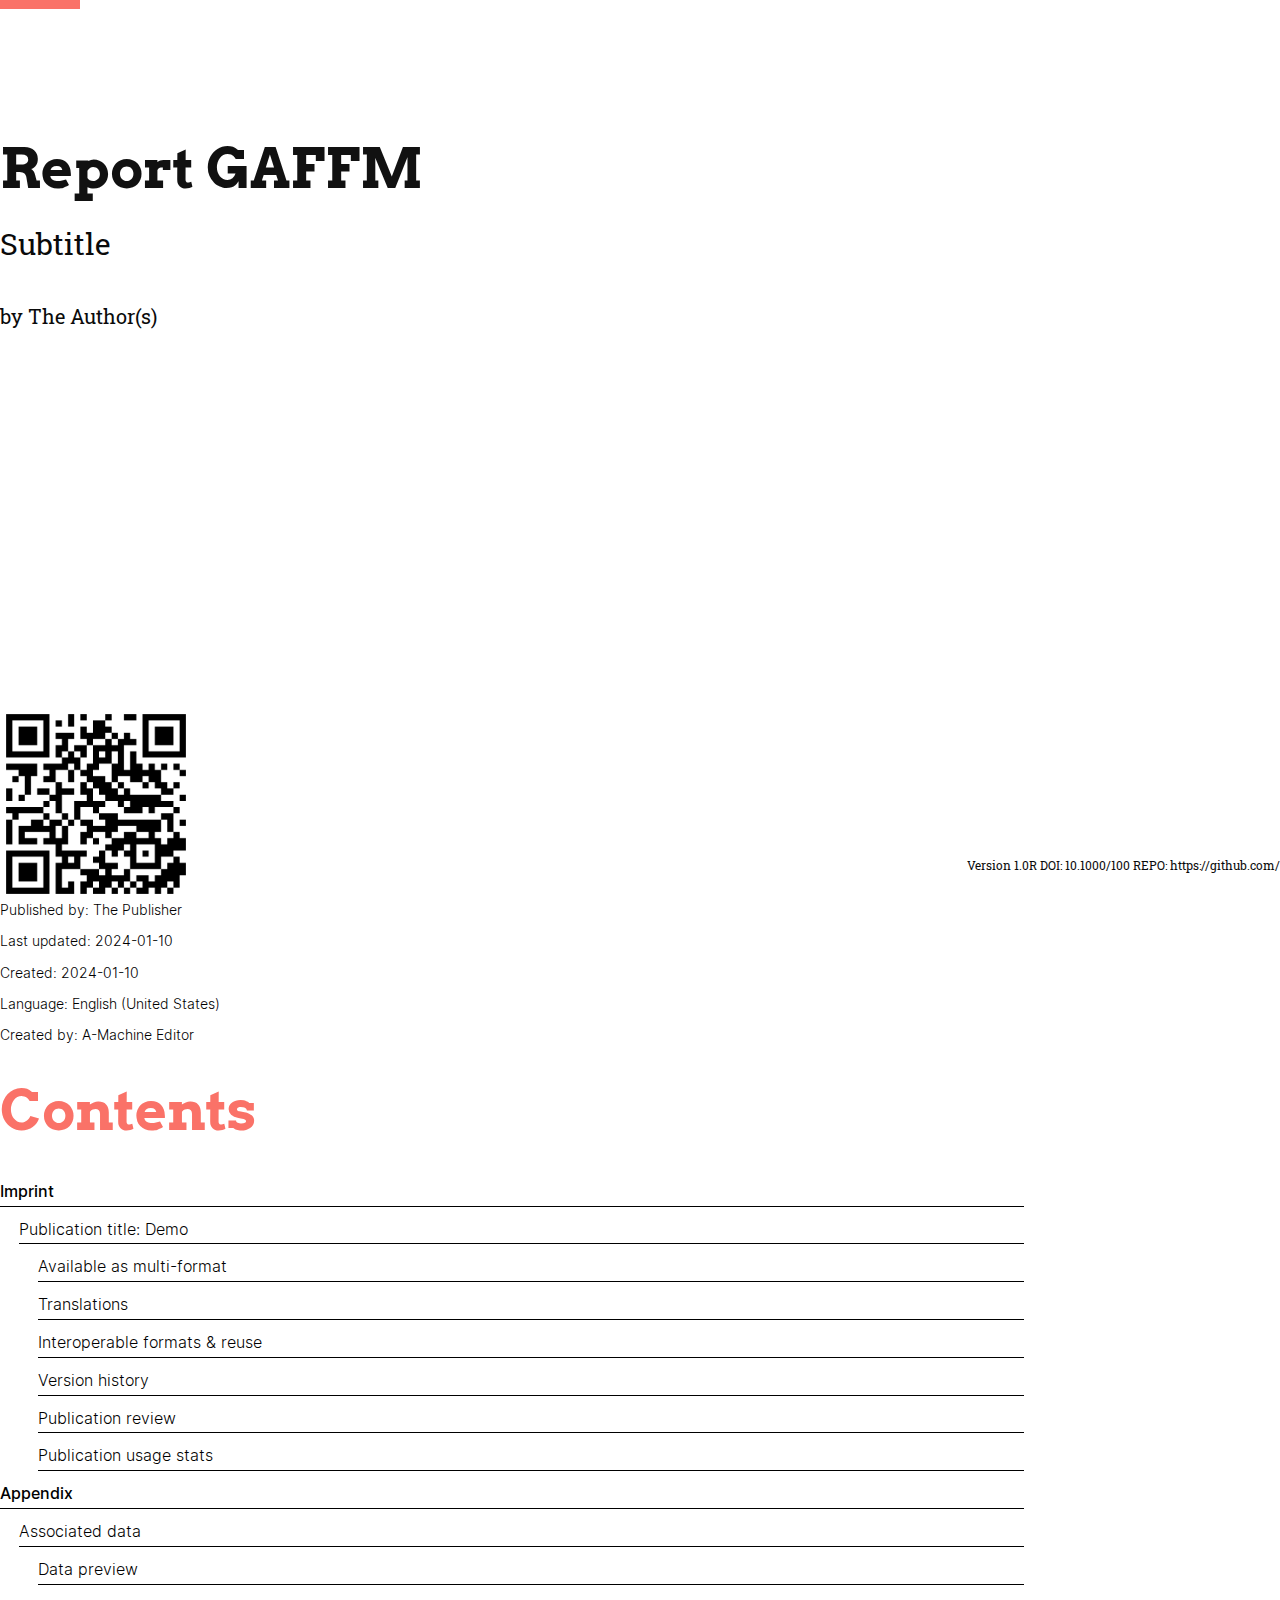
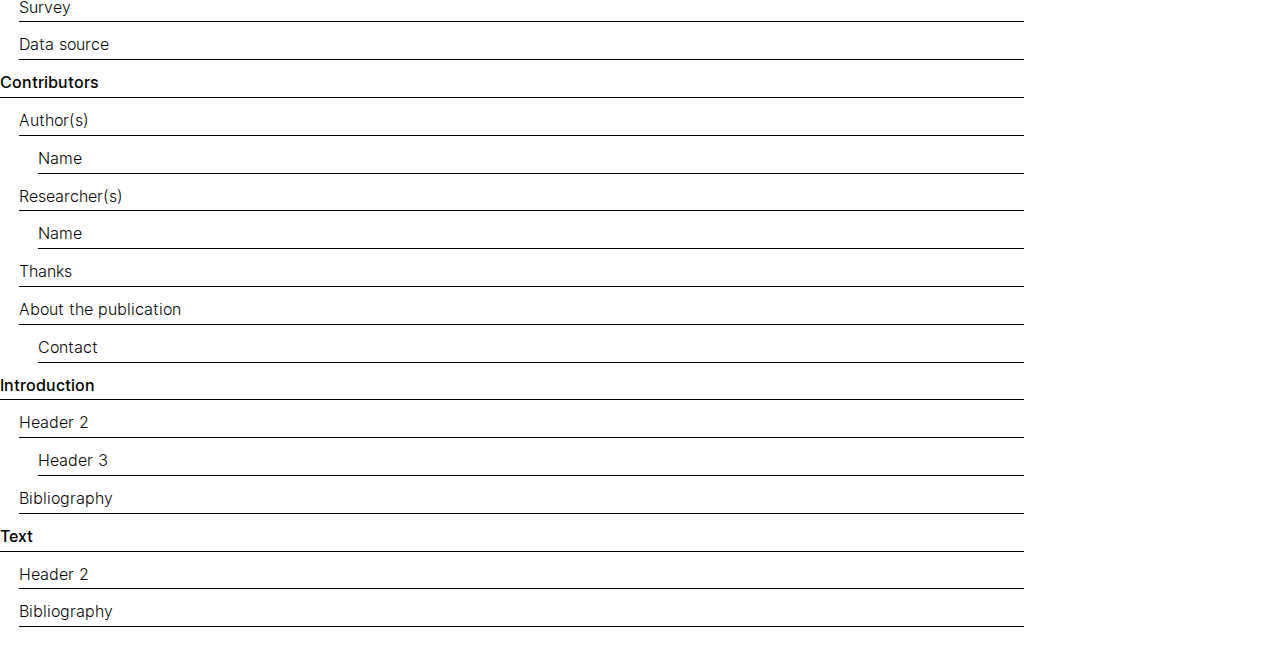
==== html/index.html @ e5fbdf52 "all formats" ====
<!DOCTYPE html>
<html lang="en">
  <head>
    <meta charset="utf-8">
    </meta>
    <title>Report GAFFM</title>
    <link type="text/css" rel="stylesheet" href="css/book.css" />
    <link type="text/css" rel="stylesheet" href="css/appaloosa.css" />
  </head>
  <body class="book-index">
    <div class="titlepage frontmatter">
      <h1 class="booktitle">Report GAFFM</h1>
      <h2 class="booksubtitle">Subtitle</h2>
      <h3 class="bookauthor">by The Author(s)</h3>
      <h4 class="bookversion">Version 1.0R DOI: 10.1000/100 REPO: https://github.com/</h4>
    </div>
    <div class="copyrightpage frontmatter">
      <p>Published by: The Publisher</p>
      <p>Last updated: 2024-01-10</p>
      <p>Created: 2024-01-10</p>
      <p>Language: English (United States)</p>
      <p>Created by: A-Machine Editor</p>
    </div>
    <div class="tocpage frontmatter">
      <nav role="doc-toc">
        <ol>
          <li>
            <a href="document-1.html#_1_0">
              Imprint
            </a>
            <ol>
              <li>
                <a href="document-1.html#H6864698">
                  Publication title: Demo
                </a>
                <ol>
                  <li>
                    <a href="document-1.html#H8085668">
                      Available as multi-format
                    </a>
                  </li>
                  <li>
                    <a href="document-1.html#H5866075">
                      Translations
                    </a>
                  </li>
                  <li>
                    <a href="document-1.html#H4022411">
                      Interoperable formats &amp; reuse
                    </a>
                  </li>
                  <li>
                    <a href="document-1.html#H288689">
                      Version history
                    </a>
                  </li>
                  <li>
                    <a href="document-1.html#H3767141">
                      Publication review
                    </a>
                  </li>
                  <li>
                    <a href="document-1.html#H3133638">
                      Publication usage stats
                    </a>
                  </li>
                </ol>
              </li>
            </ol>
          </li>
          <li>
            <a href="document-2.html#_2_0">
              Appendix
            </a>
            <ol>
              <li>
                <a href="document-2.html#H2118760">
                  Associated data
                </a>
                <ol>
                  <li>
                    <a href="document-2.html#H298432">
                      Data preview
                    </a>
                  </li>
                </ol>
              </li>
              <li>
                <a href="document-2.html#H3599814">
                  Survey
                </a>
              </li>
              <li>
                <a href="document-2.html#H1181349">
                  Data source
                </a>
              </li>
            </ol>
          </li>
          <li>
            <a href="document-3.html#_3_0">
              Contributors
            </a>
            <ol>
              <li>
                <a href="document-3.html#H8801368">
                  Author(s)
                </a>
                <ol>
                  <li>
                    <a href="document-3.html#H7011072">
                      Name
                    </a>
                  </li>
                </ol>
              </li>
              <li>
                <a href="document-3.html#H319339">
                  Researcher(s)
                </a>
                <ol>
                  <li>
                    <a href="document-3.html#H9896496">
                      Name
                    </a>
                  </li>
                </ol>
              </li>
              <li>
                <a href="document-3.html#H1663104">
                  Thanks
                </a>
              </li>
              <li>
                <a href="document-3.html#H6025747">
                  About the publication
                </a>
                <ol>
                  <li>
                    <a href="document-3.html#H5417875">
                      Contact
                    </a>
                    <ol>
                      <li>
                        <a href="document-3.html#H4140235">
                          Organisation name
                        </a>
                        <ol>
                          <li>
                            <a href="document-3.html#H5096991">
                              Find the publication online
                            </a>
                          </li>
                        </ol>
                      </li>
                    </ol>
                  </li>
                </ol>
              </li>
            </ol>
          </li>
          <li>
            <a href="document-4.html#_4_0">
              Introduction
            </a>
            <ol>
              <li>
                <a href="document-4.html#H152469">
                  Header 2
                </a>
                <ol>
                  <li>
                    <a href="document-4.html#H940055">
                      Header 3
                    </a>
                    <ol>
                      <li>
                        <a href="document-4.html#H1559559">
                          Header 4
                        </a>
                        <ol>
                          <li>
                            <a href="document-4.html#H7046962">
                              Header 5
                            </a>
                            <ol>
                              <li>
                                <a href="document-4.html#H2507771">
                                  Header 6
                                </a>
                              </li>
                            </ol>
                          </li>
                        </ol>
                      </li>
                    </ol>
                  </li>
                </ol>
              </li>
              <li>
                <a href="document-4.html#_4_1">
                  Bibliography
                </a>
              </li>
            </ol>
          </li>
          <li>
            <a href="document-5.html#_5_0">
              Text
            </a>
            <ol>
              <li>
                <a href="document-5.html#H3719843">
                  Header 2
                </a>
              </li>
              <li>
                <a href="document-5.html#_5_1">
                  Bibliography
                </a>
              </li>
            </ol>
          </li>
        </ol>
      </nav>
    </div>
  </body>
</html>
---- html/css/book.css ----
/* Footnote and figure/table labeling */

span.label-counter::after,
a.reference-counter::after {
    content: ' ' attr(data-book-counter); /* or data-chapter-counter */
}

.footnote-counter::before {
    content: attr(data-book-counter); /* or data-chapter-counter */
}

section[role='doc-footnote'] .footnote-counter::after {
    content: '. ';
}

/* CSL */

.csl-bib-body {
    padding-top: .5em;
    padding-bottom: .5em;
}

.csl-left-margin {
    padding-right: 1ch;
    clear: left;
    float: left;
    white-space: pre;
}

.csl-entry i {
    font-style: italic;
}

.csl-entry b {
    font-weight: bold;
}

.csl-entry sup {
    vertical-align: super;
    font-size: smaller;
}

.csl-entry sub {
    vertical-align: sub;
    font-size: smaller;
}

.csl-indent {
    padding-left: .5in;
}

.csl-entry {
    clear: left;
}

.csl-right-inline {
    padding-left: 20px;
}

span.anchor {
    text-decoration: underline;
    color: var(--cs-4-text);
}

figure figcaption {
    margin-top: 10px;
    font-size: .9em;
}

figure img {
    max-width: 100%;
}

figure {
    width: calc(80% - 12px);
    border: 1px solid black;
    padding: 5px;
    text-align: center;
    break-inside: avoid;
    cursor: pointer;
    margin: 10%;
    clear: none;
}

.aligned-right {
    float: right;
}

.aligned-left {
    float: left;
}

.aligned-center {
    float: none;
    display: block;
    margin-left: auto;
    margin-right: auto;
    align-content: center;
}

.image-width-100 {
    width: 80%;
    box-sizing: border-box;
}

.image-width-75 {
    width: 55%;
    box-sizing: border-box;
}

.image-width-50 {
    width: 40%;
    margin-left: 5%;
    margin-right: 5%;
    box-sizing: border-box;
}

.image-width-25 {
    width: 21%;
    margin-left: 2%;
    margin-right: 2%;
    box-sizing: border-box;
}


figure[data-category='table'] figcaption span.text::before,
figure[data-category='photo'] figcaption span.text::before,
figure[data-category='figure'] figcaption span.text::before,
table[data-category='table'] caption span.text::before {
    content: ': ';
}

table {
    clear: both;
}

.table-25 {
    width: 25%;
}

.table-50 {
    width: 50%;
}

.table-75 {
    width: 75%;
}

.table-100 {
    width: 100%;
}

.table-center {
    margin-left: auto !important;
    margin-right: auto !important;
    clear: both;
}

.table-left {
    float: left;
}

.table-right {
    float: right;
}

.user-contents a {
    text-decoration: underline;
}

.article table[data-layout='fixed'] {
    table-layout: fixed !important;
}

.article table[data-layout='auto'] {
    table-layout: auto !important;
}

.article-title {
    font-size: 48px;
}

.article .table-of-contents h1,
.article .table-of-contents h2,
.article .table-of-contents h3,
.article .table-of-contents h4,
.article .table-of-contents h5,
.article .table-of-contents h6 {
    font-size: 1em;
    font-weight: normal;
    margin-bottom: unset;
}

.article .table-of-contents h2 {
    padding-left: 1em;
}

.article .table-of-contents h3 {
    padding-left: 2em;
}

.article .table-of-contents h4 {
    padding-left: 3em;
}

.article .table-of-contents h5 {
    padding-left: 4em;
}

.article .table-of-contents h6 {
    padding-left: 5em;
}

.article .table-of-contents h1.toc {
    font-style: italic;
}

.underline {
    text-decoration: underline;
}
---- html/css/appaloosa.css ----
/*Appaloosa (Report) - publication style: Version: 6d7fb76 15 April 2023 14:44:44 Repo link: https://github.com/a-machine/appoloosa-report-style/blob/main/vivlio/style/css/appaloosa.css*/

/*body*/

@font-face {
  font-family: "Inter";
  font-weight: 400;
  font-style: normal;
  src: local('Inter Regular'), local('Inter-Regular'), url(media/Inter-Regular.ttf) format('truetype');
  }
  
  @font-face {
      font-family: "Inter";
      font-weight: 400;
      font-style: italic;
      src: local('Inter Italic'), local('Inter-Italic'), url(media/Inter-Italic.ttf) format('truetype');
  }
  
  @font-face {
      font-family: "Inter";
      font-weight: bold;
      font-style: normal;
      src: local('Inter Bold'), local('Inter-Bold'), url(media/Inter-Bold.ttf) format('truetype');
  }
  
  @font-face {
      font-family: "Inter";
      font-weight: bold;
      font-style: italic;
      src: local('Inter Bold Italic'), local('Inter-BoldItalic'), url(media/Inter-BoldItalic.ttf) format('truetype');
  }
  
  @font-face {
      font-family: "Inter";
      font-weight: 500;
      font-style: normal;
      src: local('Inter Medium'), local('Inter-Medium'), url(media/Inter-Medium.ttf) format('truetype');
  }
  
  @font-face {
      font-family: "Inter";
      font-weight: 500;
      font-style: italic;
      src: local('Inter Medium Italic'), local('Inter-MediumItalic'), url(media/Inter-MediumItalic.ttf) format('truetype');
  }
  
  @font-face {
      font-family: "Inter";
      font-weight: 600;
      font-style: normal;
      src: local('Inter SemiBold'), local('Inter-SemiBold'), url(media/Inter-SemiBold.ttf) format('truetype');
  }
  
  @font-face {
      font-family: "Inter";
      font-weight: 600;
      font-style: italic;
      src: local('Inter SemiBold Italic'), local('Inter-SemiBoldItalic'), url(media/Inter-SemiBoldItalic.ttf) format('truetype');
  }
  
  @font-face {
      font-family: "Inter";
      font-weight: 300;
      font-style: normal;
      src: local('Inter Light'), local('Inter-Light'), url(media/Inter-Light.ttf) format('truetype');
  }
  
  @font-face {
      font-family: "Inter";
      font-weight: 300;
      font-style: italic;
      src: local('Inter Light Italic'), local('Inter-LightItalic'), url(media/Inter-LightItalic.ttf) format('truetype');
  }
  
  @font-face {
      font-family: "Inter";
      font-weight: 200;
      font-style: normal;
      src: local('Inter ExtraLight'), local('Inter-ExtraLight'), url(media/Inter-ExtraLight.ttf) format('truetype');
  }
  
  @font-face {
      font-family: "Inter";
      font-weight: 200;
      font-style: italic;
      src: local('Inter ExtraLight Italic'), local('Inter-ExtraLightItalic'), url(media/Inter-ExtraLightItalic.ttf) format('truetype');
  }

    /*Headers ALT #1*/
  
    @font-face {
      font-family: "Arvo";
      font-weight: bold;
      font-style: normal;
      src: local('Arvo Bold'), local('Arvo-Bold'), url(media/Arvo-Bold.ttf) format('truetype');
      }
    
      @font-face {
        font-family: "Arvo";
        font-weight: 600;
        font-style: normal;
        src: local('Arvo Bold'), local('Arvo-Bold'), url(media/Arvo-Bold.ttf) format('truetype');
    }
    
    @font-face {
        font-family: "Arvo";
        font-weight: 500;
        font-style: normal;
        src: local('Arvo Bold'), local('Arvo-Bold'), url(media/Arvo-Bold.ttf) format('truetype');
    }
    
    @font-face {
        font-family: "Arvo";
        font-weight: 400;
        font-style: normal;
        src: local('Arvo Regular'), local('Arvo-Regular'), url(media/Arvo-Regular.ttf) format('truetype');
    }
  
  /*Secondary headers*/
  
  @font-face {
      font-family: "Roboto Slab";
      font-weight: 600;
      font-style: normal;
      src: local('Roboto Slab SemiBold'), local('RobotoSlab-SemiBold'), url(media/RobotoSlab-SemiBold.ttf) format('truetype');
  }
  
  @font-face {
      font-family: "Roboto Slab";
      font-weight: 500;
      font-style: normal;
      src: local('Roboto Slab Medium'), local('RobotoSlab-Medium'), url(media/RobotoSlab-Medium.ttf) format('truetype');
  }
  
  @font-face {
      font-family: "Roboto Slab";
      font-weight: 400;
      font-style: normal;
      src: local('Roboto Slab Regular'), local('RobotoSlab-Regular'), url(media/RobotoSlab-Regular.ttf) format('truetype');
  }
  
  @font-face {
      font-family: "Roboto Slab";
      font-weight: 300;
      font-style: normal;
      src: local('Roboto Slab Light'), local('RobotoSlab-Light'), url(media/RobotoSlab-Light.ttf) format('truetype');
  }
  
  @font-face {
      font-family: "Roboto Slab";
      font-weight: 200;
      font-style: normal;
      src: local('Roboto Slab ExtraLight'), local('RobotoSlab-ExtraLight'), url(media/RobotoSlab-ExtraLight.ttf) format('truetype');
  }
  
  *{
    font-family: "Inter", sans-serif;
  }

/*Page size*/

@page {
    size: 210mm 297mm;
    margin-top: 20mm;
    margin-bottom: 30mm;
  }

 /*Cover*/ 
  
  @page: first {
    size: 210mm 297mm;
    background-image: linear-gradient(#F5F4EF,#F5F4EF 73%,#56ACF6, #9dcef8 27%);
    background-size: 210mm 297mm;
    display: flex;
    margin-top: 30mm;
    color: #FA7268;
    page-break-after: always;
    @bottom-left { content: normal; }
    @bottom-center { content: normal; }
    @bottom-right { content: normal; }
    @top-left { content: normal; }
    @top-right { content: normal;}
    @top-center { content: normal;}
  }

/*Verso - left page*/ 

@page: left {
    margin-left: 15mm;
    margin-right: 20mm;
    @top-left {
      content: " ";
    }
    @top-center {
      content: " ";
    }
    @bottom-left {
      content: counter(page) " "" | "" "  env(doc-title);
      font-family: "Inter", sans-serif;
      font-weight: 400;
      font-size: 12px;
      line-height: 1.4;
      color: #000000;
      letter-spacing: 0.1pt;
      /*word-spacing: 1px;*/
      background-image: linear-gradient(45deg, #FA7268,#FA7268);
      background-repeat: no-repeat;
      background-size: 80px 9px;
      background-position: 0 55%;
      padding-top: 20px;
      vertical-align: top;
      width: 75%;
      }
      @bottom-center {
          content: " ";
          width: 10%;
        }
        @bottom-right { width: 15%; }
    }

    /*Recto - right page*/
  
@page: right {
    margin-left: 20mm;
    margin-right: 15mm;
    @top-right {
       content: "";
    }
    @top-center {
      content: " ";
    }
    @bottom-left { width: 15%; }
    @bottom-center {
      content: " ";
      width: 10%;
    }
    @bottom-right {
      content: string(chapter-title, start) " "" | "" " counter(page);
      font-family: "Inter", sans-serif;
      font-weight: 400;
      font-size: 12px;
      line-height: 1.4;
      color: #000;
      letter-spacing: 0.1pt;
      background-image: linear-gradient(45deg, #FA7268,#FA7268);
      background-repeat: no-repeat;
      background-size: 80px 9px;
      background-position: 100% 55%;
      padding-top: 20px;
      vertical-align: top;
      width: 75%;
    }
  }

/*Blank page*/ 
 
@page: blank {
    @bottom-left {content: normal;}
    @bottom-right {content: normal;}
    @top-center {content: normal;}
    @top-left {content: normal;}
    @top-right {content: normal;}
  }

/*HTML basics*/ 

html {
    font-size: 18px;
    font-weight: 300;
    color: #000;
    text-rendering: optimizeLegibility;
    overflow-wrap: break-word;
    word-wrap: break-word;
  }
html body { background-color: transparent!important;}
body {
    counter-reset: chapter figure-cat-figure figure-cat-photo figure-cat-table footnote-counter footnote-marker-counter;
    overflow-wrap: break-word;
  }
  
  html,
  body,
  div,
  span,
  object,
  iframe,
  h1,
  h2,
  h3,
  h4,
  h5,
  h6,
  p,
  blockquote,
  pre,
  abbr,
  address,
  cite,
  code,
  del,
  dfn,
  em,
  img,
  ins,
  kbd,
  q,
  samp,
  small,
  strong,
  sub,
  sup,
  var,
  b,
  i,
  dl,
  dt,
  dd,
  ol,
  ul,
  li,
  fieldset,
  form,
  label,
  legend,
  table,
  caption,
  tbody,
  tfoot,
  thead,
  tr,
  th,
  td,
  article,
  aside,
  canvas,
  details,
  figcaption,
  figure,
  footer,
  header,
  hgroup,
  menu,
  nav,
  section,
  summary,
  time,
  mark,
  audio,
  video {
    margin: 0;
    padding: 0;
    border: 0;
    font-size: 100%;
    vertical-align: baseline;
  }
  .copyrightpage p {
    font-family: "Inter", sans-serif;
    color: #000;
  }
  nav::before {
    content: "Contents";
    font-family: "Arvo", serif;
    font-size: 55px;
    color: #FA7268;
    font-weight: 600;
  }
  nav {
    margin: 2em 0;
    break-before: always;
    page-break-before: always;
    width: 80%;
    font-family: "Roboto Slab", sans-serif;
  }
  nav ol {
    margin-top: 2em;
    list-style: none;
  }
  nav li a {
    display: inline-flex;
    width: 100%;
    text-decoration: none;
    color: currentColor;
    align-items: baseline;
    border: none;
    /*font-size: 9pt;*/
    border-bottom: 1px solid;
    line-height: 1.8em;
  }
  /*nav li a:hover {
    border-bottom: 0px;
  }*/
  nav li a::before {
    margin-right: 0.5em;
    /*border-bottom: 1px dotted;*/
    content: "";
    order: 1;
    flex: auto;
  }
  nav li {
    font-weight: 500;
  }
  
  nav li ol {
    margin-top: 0.5em;
  }
  
  nav li ol li {
    padding-left: 1.2em;
    font-weight: 300;
  }
  
  nav li ol li ol li ol li {
    display: none;
  }
  
  nav li a::after {
   text-align: right;
   content: target-counter(attr(href), page);
   align-self: flex-end;
   flex: none;
   order: 2;
  }

/*Docsify*/

/*Review*/

/*QR code for content URL*/

div.titlepage {
  height: 100vh;
  background-image: url("media/qr.png");
  /*-webkit-filter: drop-shadow( -5px 5px 5px rgb(165, 165, 165) );
  filter: drop-shadow( -5px 5px 5px rgb(146, 8, 8)); */
  background-position: 0% 100%;
  background-size: 15%;
  background-repeat: no-repeat; /*logo cover image*/
  margin-top: 0em;
  margin-bottom: 0em;
}

.booktitle {
    /*text-align: center;*/
    font-family: "Arvo", serif;
    font-size: 55px;
    color:#111111;
    page-break-inside: avoid;
    page-break-after: avoid;
    text-transform: none;
    hyphens: manual;
    white-space: pre-line;
    letter-spacing: 0pt;
    word-spacing: 1px;
    font-weight: 600;
    max-width: 100%;
    margin: 0;
    text-align: left;
  }

.booktitle:before {
    display: block;
    text-transform: none;
    counter-increment: chapter;
    height: 7em;
    background-image: linear-gradient(45deg, #FA7268,#FA7268);
    background-repeat: no-repeat;
    background-size: 80px 9px;
    background-position: 0% 0%;
    padding-top: 0.5em;
    color: #0a0a0a;
    content:" ";/*here goes text*/
    font-size: 18px;
  }
  
h2.booksubtitle {
    font-family: "Roboto Slab", sans-serif;
    font-size: 30px;
    font-weight: 400!important;
    color: #0a0a0a;
    padding-top: 0.7em;
    margin: 0;
  }

h3.bookauthor {
    font-family: "Roboto Slab", sans-serif;
    font-size: 20px;
    color: #0a0a0a;
    padding-top: 2em;
    font-weight: 400!important;
    margin: 0;
  }

h4.bookversion {
    font-family: "Roboto Slab", sans-serif;
    font-size: 12px;
    color: #0a0a0a;
    font-weight: 400!important;
    padding-top: 44em;
    margin: 0;
    text-align: right;
  }
  
h1.part {
    page-break-before: always!important;
    page-break-after: always!important;
    color: #111111;
    margin-top:0;
  }
h1.part:before {
    display: block;
    text-transform: none;
    counter-increment: chapter;
    height: 1em;
    background-image: linear-gradient(45deg, #FA7268,#FA7268);
    background-repeat: no-repeat;
    background-size: 80px 9px;
    background-position: 0% 0%;
    content:"";
  }

.article-part.article-title {
    page-break-before: always!important;
  }
.article-title {
    font-family: "Arvo", serif;
    string-set: chapter-title content(text);
    font-size: 55px;
    color:#FA7268;
    /*margin-top: 2em;*/
    page-break-before: always!important;
    page-break-inside: avoid;
    page-break-after: avoid;
    text-transform: none;
    hyphens: manual;
    white-space: pre-line;
    letter-spacing: 0pt;
    word-spacing: 1px;
    font-weight: 600;
    max-width: 70%;
  }

.article-title strong { font-weight: 600;}
  
.article-title:before {
    display: block;
    text-transform: none;
    counter-increment: chapter;
    height: 1em;
    background-image: linear-gradient(45deg, #FA7268,#FA7268);
    background-repeat: no-repeat;
    background-size: 80px 9px;
    background-position: 0% 0%;
    content:"";
  }
.article-title:after{
    display: block;
    background-image: linear-gradient(45deg, #FA7268,#FA7268);
    background-repeat: no-repeat;
    background-size: 80px 9px;
    background-position: 0% 100%;
    content:"";
    height:1em;
  }
.article-contributors, .article-authors {
    font-size:  0.8837rem;
    font-weight: 300;
    margin: 20px 0;
  }
.article-abstract {
    margin: 10px 0 80px 0;
  }
.article-abstract p {
    font-size:  1.3rem;
    font-weight: 400;
    margin: 10px 0 80px 0;
  }
  
.article-body {
     margin-top: -15px;
     margin-left: 170px;
   }
  
   section.fnlist {
     margin-left: 170px;
   }
  
/*Literaturverzeichnis*/

h1.article-bibliography-header {
    font-family: "Arvo", serif;
    font-size: 1.395rem;
    text-align: left;
    margin-bottom: 0;
    page-break-inside: avoid;
    page-break-after: avoid;
    text-transform: none;
    hyphens: manual;
    white-space: pre-line;
    /*letter-spacing: 0pt;
    word-spacing: 1px;*/
    margin-left: 170px;
    font-weight: 600;
  }
  div.csl-bib-body {
    margin-left: 170px;
  }

.csl-entry {
    font-family: "Inter", sans-serif;
    font-weight: 300;
    font-size:  0.8837rem;
    line-height: 1.37;
    margin-bottom: 9pt;
    /*letter-spacing: 0.2pt;
    word-spacing: 0.2pt;*/
  }

.article-body > figure.image-width-100 {
    margin-left: -170px;
    width: auto !important;
  }
  
.image-width-100 {
      width: 99%;
      box-sizing:border-box;
  }
  
  .image-width-90 {
      width: 89%;
      box-sizing:border-box;
  }
  
  .image-width-75 {
      width: 74%;
      box-sizing:border-box;
  }
  
  .image-width-50 {
      width: 49%;
      margin-left:5%;
      margin-right:5%;
      box-sizing:border-box;
  }
  
  .image-width-25 {
      width: 24%;
      margin-left:2%;
      margin-right:2%;
      box-sizing:border-box;
  }
  
  p {
    font-size:  0.8837rem; /* 0.8837rem */
    line-height: 1.37; /* 1.3954rem */
    margin-bottom: 0pt;
    text-align: justify;
    /*letter-spacing: 0.2pt;
    /*word-spacing: 0.2pt;*/
    orphans: 2;
    widows: 2;
  }
  
  p + p {
    text-indent: 0;
    margin-top: 9pt; }
  
  div.table-cell-container p + p {
    margin-top: 0pt;}
  
  li p {
     display: inline;
  }
  
  p strong,
  p .bold,
  p .Bold,
  p b,
  li strong,
  li .bold,
  li .Bold,
  li b {
    font-weight: 700;
  }
  
  table li strong,
  table li .bold,
  table li .Bold,
  table li b {
    font-family: "Inter", sans-serif;
    font-weight: 700;
  }
  
  em,
  .italic {
    font-family: inherit;
    font-style: italic;
  }
  
  pre {
    max-width: 80.1266666667mm;
  }
  
  a, .csl-bib-body a {
    color: #000;
    text-decoration: none !important;
    border-bottom: 1px dashed rgb(101,100,98);
  }
  
  a:hover {
    border-bottom: 1px solid rgb(101,100,98);
  }
  
  strong em {
    font-weight: bold;
    font-style: italic;
  }
  
  var {
    font-family: "Inter", sans-serif;
    font-weight: normal;
  }
  
  var em,
  var .Italic {
    font-weight: normal;
    font-style: normal;
  }
  
  sup {
    font-size: 9.75pt;
    font-weight: inherit;
    position: relative;
    top: -3px;
    vertical-align: baseline;
  }
  
  .references p {
    line-height: 10.8pt;
    font-size: 9pt;
  }
  
  blockquote {
    display: block;
    width: 95%;
    position: relative;
    font-family: "Inter", sans-serif;
    font-size:  11pt; /* 1.023rem */
    vertical-align: baseline;
    margin-top: 12pt;
    margin-bottom: 12pt;
    margin-left: 20px;/* 3.3241rem*/
    padding-left: 5px;
    margin-right: 10px;
  
  }
  
  /*blockquote:before {
    font-family: "noto serif", serif;
    content: "“";
    font-size: 4em;
    left: -45px;
    top: -10px;
    z-index: 5;
    position: absolute;
    color: rgb(0,22,104);
    opacity: 1;
  }*/
  
  blockquote p {
    font-family: inherit;
    text-align: left;
    font-weight: 200;
    line-height: 1.37;
    font-style: italic;
  }
  
  blockquote strong {
    font-weight: 700;
  }
  
  blockquote  p.att { text-align: right; }
  
  h2, h2 strong {
  font-family: "Arvo", serif;
  margin-top: 1.5em;
  color:#111111; /*rgb(25,43,83);*/
  }
  h3, h3 strong,
  h4, h4 strong,
  h5,
  h6 {
    font-family: "Arvo", serif;
    margin-top: 1.5em;
    color: #000; /*rgb(25,43,83);*/
  }
  
  h1 {
    font-family: "Arvo", serif;
    font-size: 55px; /* 2.233rem */
    color:#111111; /*rgb(25,43,83);*/
    margin-bottom: 1em;
    margin-top: 1em;
    page-break-inside: avoid;
    page-break-after: avoid;
    text-transform: none;
    hyphens: manual;
    white-space: pre-line;
    letter-spacing: 0pt;
    word-spacing: 1px;
    font-weight: 600
  }
  
  h1 strong {font-weight: 400;}
  
  h2 {
    font-size: 1.395rem; 
    font-family: "Arvo", serif;
    text-transform: none;
    font-weight: 600;
    /*margin: 1.5em 0 1.2em 0;*/
    margin-top: 20pt;
    margin-bottom: 9pt;
    page-break-inside: avoid;
    page-break-after: avoid;
  }
  
  h3 {
    font-size: 1.18rem; /* 1.209rem */
    font-family: "Arvo", serif;
    margin-top: 17pt;
    page-break-inside: avoid;
    page-break-after: avoid;
    font-weight: 600;
    margin-bottom: 9pt;
  }
  
  h4 {
    font-size: 1.01rem; /* 1.023rem */
    font-family: "Arvo", serif;
    margin-top: 15pt;
    margin-bottom: 9pt;
    font-weight: 600;
    page-break-inside: avoid;
    page-break-after: avoid;
  }
  
  h5 {
    font-family: "Arvo", serif;
    font-weight: 500;
    font-size: 0.97rem; /* 0.930rem*/
    margin-top: 18px;
    margin-bottom: 5pt;
    page-break-inside: avoid;
    page-break-after: avoid;
  }
  
  h6 {
    font-family: "Arvo", serif;
    font-weight: 400;
    font-size: 0.89rem;
    margin-top: 20pt;
    margin-bottom: 5pt;
    page-break-inside: avoid;
    page-break-after: avoid;
  }
  
  hr {
      border: 0;
      height: 1px;
      background: #000;
      }
  
  hr.br { border:0; height: 0px; }
  
  .one ol li {
    list-style-type: decimal;
  }
  
  .article-body a.fn {
    left: 0.2em;
    border-bottom: none;
    font-family: "Inter", sans-serif;
  }
  .footnotes ol li p a {
    text-wrap: word-break;
  }
  .footnote-counter {font-size: 12px; font-weight: 600;}
  
  /*li[id*="fn"] {
    text-indent: 0;
    font-weight: 400;
    font-size: 80%;
    margin-left: 1.3pc;
    font-family: "Inter", sans-serif;
  }*/
  .fnlist p {
    text-indent: 0;
    font-weight: 400;
    line-height: 1.3;
    margin: 0.2em 0 0.5em 0;
    font-size: 12px;/*0.76rem*/
    font-family: "Inter", sans-serif;
    text-align: left;
  }
  
  /*epub*/

  .footnote-content {
    color: #000;
    text-indent: 0;
    font-size: 0.7rem;
    font-family: "Inter", sans-serif;
  }
  
  .footnote-content span {
    margin-left: 1.3pc;
  }
  
  a.footnoteRef {
    border-bottom: 0;
    line-height: 0;
    background: none;
    display: inline;
  }
  
  figure {
    text-indent: 0;
    width: 100%;
    text-align: center;
    margin-top: 27pt;
    margin-bottom: 27pt;
  }
  
  figure img {
    display: block;
    height: auto;
    margin: auto;
  }
  
  figure figcaption {
    font-family: "Inter", sans-serif;
    margin: 8px 0;
    font-weight: 300;
    font-size:  0.82rem;
    line-height: 1.37;
    text-indent: 0;
    text-align: left;
  }
  
  .label-counter {
    font-weight: 700;
  }

  /*From Fidus writer*/

  .figure-cat-figure::after {
      counter-increment: figure-cat-figure;
      content: ' ' counter(figure-cat-figure);
  }
  
  .figure-cat-photo::after {
      counter-increment: figure-cat-photo;
      content: ' ' counter(figure-cat-photo);
  }
  
  .figure-cat-table::after {
      counter-increment: figure-cat-table;
      content: ' ' counter(figure-cat-table);
  }
  
  .figure-cat-figure + span::before, .figure-cat-photo + span::before, .figure-cat-table + span::before {
      content: ': ';
  }
  
  ul {
    display: block;
    list-style-type: disc;
    margin-top: 1em;
    margin-bottom: 1em;
    margin-left: 0;
    margin-right: 0;
    padding-left: 20px;
    font-size:  0.8837rem!important;
    line-height: 1.37;
    hyphens: none;
  }
  ul li {
    margin-bottom: 0.5em;
    height: auto;
  }
  
  ul.dashed {
    list-style-type: none;
  }
  ul.dashed > li {
    text-indent: -15px;
  }
  ul.dashed > li:before {
    content: "-";
    text-indent: -20px;
    color:#111111;
    font-size: 120%;
    font-weight: 700;
  }

  /*#page-navigation ol {
      margin: 0;
      padding: 0;
      list-style-type: decimal;
      float: left;
  }*/
  
   .article-body ol {
    display: block;
    list-style: decimal;
    /*counter-reset: ol-counter;*/
    margin-top: 1em;
    margin-bottom: 1em;
    margin-left: 0;
    margin-right: 0;
    padding-left: 18px;
    font-size:  0.8837rem!important;
    line-height: 1.37;
    hyphens: none;
  }
  ol li {
    margin-bottom: 0.5em;
  }
  
  table {
    margin: 0 auto;
    width: 99% !important;
    font-family: "Inter", sans-serif;
    background-size: 8pt;
    page-break-inside: avoid;
    margin-top: 9pt;
    margin-bottom: 18pt;
    border-collapse: collapse;
    /*border-bottom: 1pt solid #000;*/
    border-left: 0;
    border-right: 0;
    text-align: left;
    font-size: 9pt;
  }
  
  .article-body > table.table-100.table-fixed {
    margin-left: -170px !important;
    width: auto !important;
  }
  .article-body + table caption {
    padding-top: 80px!important;
    /*background-color: blue!important;*/
  }
  
  table.tbnostyle tr:first-of-type td {
    font-style: normal!important;
    background-color: transparent !important;
    border-bottom: 1px solid rgb(231,231,231)!important;
  }
  
  table caption {
    /*border-top: 1px solid rgb(231,231,231);
    border-bottom: 1px solid #435772;*/
    padding: 1em 0;
    font-size: 0.72rem;
    text-align: left;
    margin: 0 auto;
    vertical-align: middle;
  }
  
  table td {
    width: auto;
    border-left: 0;
    border-right: 0;
    /*text-align: right;*/
    border-bottom: 1px solid #111111;
    padding: 1.1em 0.5em;
  }
  
  table td a {
   /*word-break: break-all; break words url*/
   word-wrap: break-word;
   overflow-wrap: break-word;
  }
  
  table td:last-of-type {
    padding-right: 1em;
  }
  
  table p,
  table ul,
  table li,
  table ol {
    font-size: 9pt;
    font-weight: 400;
    line-height: 1.37;
    margin: 0;
    font-family: "Inter", sans-serif;
    text-align: left;
    text-indent: 0;
     /*list-style-position: outside;*/
  }
  
  table li {
    vertical-align:top;
  }
  
  tr:first-of-type th {
    padding-top: 1.1em;
    padding-bottom: 1.1em;
  }
  
  tr:first-of-type td {
    font-style: italic;
    /*background-color: rgb(241,248,250);
    border-bottom: 2px solid rgb(15,100,167);*/
  }
  tr:nth-child(odd) {
    background-color: #F5F4EF;
  }
  tr:nth-child(even) {
    background-color: #EAEFEE;
  }
  tr:last-of-type td {
    padding-bottom: 0.6em;
  }
  
  table + p {
    text-indent: 0;
  }
  
  th {
    border-left: 0;
    border-right: 0;
    padding: 1em;
    font-weight: 600;
    background-color: #92C9F9;/*#111111*/
    border-bottom: 1px solid #000000;
  }
  
  th p { color: #000000; }
  
  tr:first-of-type {
      font-weight: normal;
  }
  
  tr.head + tr td {
    padding-top: 0.8em;
  }
  
  table + p {
    margin: 0 auto;
    width: 95% !important;
    margin-top: 0;
  }
  
  table + p + p {
    margin-top: 18pt;
  }
  
  /*ul numeric*/
  ul.numeric-decimals { counter-reset:section -1; list-style-type:none; list-style-position: outside; padding-left: 0; font-size: 9pt;}
  ul.numeric-decimals li { list-style-type:none;
    margin-top: 0.3em;
    color: #000;
    margin-left: 0;
    margin-left: 0;
    text-indent: 0;
    letter-spacing: 0.2pt;
    word-spacing: 0px; }
  ul.numeric-decimals li ul { counter-reset:subsection; }
  ul.numeric-decimals li:before{
      counter-increment:section;
      content:counter(section) ". ";/*content:"Section " counter(section) ". ";*/
  }
  ul.numeric-decimals li ul li:before {
      counter-increment:subsection;
      content:counter(section) "." counter(subsection) " ";
  }
  
  /*3 level*/
  ul.numeric-decimals li ul li ul { counter-reset:subsubsection; }
  ul.numeric-decimals li ul li:before{
      counter-increment:subsection;
      content:counter(section) "." counter(subsection) " ";
  }
  ul.numeric-decimals li ul li ul li:before {
      counter-increment:subsubsection;
      content:counter(section) "." counter(subsection) "." counter(subsubsection) " ";
  }
  
  /*None level*/
  ul.numeric-decimals li.none:before {
      content: " ";
  }
  
  div.article-body > h2:first-child, div.Kolophon > h2:first-child {
    margin-top: 0pt;
  }
  
  h2 + h2, h2 + h3, h3 + h4, h4 + h5 {
    margin-top: -5pt;
  }
  
  h2 + p {
    margin-top: -5pt;
  }
  
  h3 + p, h4 + p, h5 + p {
   margin-top: -3pt;
  }
  
  h2 + p /* h3+p*/ {
      page-break-after: avoid;
  }
  
  .txtnospace p, p.txtnospace {
    letter-spacing: 0.1pt !important;
    word-spacing: 0.2pt !important;
  }
  
  ol.upper-latin {
    list-style-type: upper-latin;
  }

  @media print {
    a {
      color: #000;
      text-decoration: none !important;
      border-bottom: 1px dotted rgb(101,100,98);
    }
  
    @page {
      size: 210mm 297mm;
    }
  
  }
  
  @media screen and (min-width: 400px) and (max-width: 700px) {
      .article-body, section.fnlist , h1.article-bibliography-header, div.csl-bib-body, .article-body > figure.image-width-100, .article-body > table.table-100.table-fixed, blockquote  {
       margin-left: 0px!important;
      }
      .article-body {
        margin-top: 15px;
      }
      .article-title, h1.part, nav::before {
       max-width: 100%;
       font-size: 40px;
      }
      nav {
       width: 100%;
       font-size: 0.7rem;
      }
      nav li a {
       line-height: 1.2em;
      }
  
  }

  /* EPUB overwrites */

   .epub .article-body {
     margin-top: 15px;
   }
  
   .epub .article-body p {
     text-align: left;
   }
  
   .epub .article-body, .epub section.fnlist , .epub h1.article-bibliography-header, .epub div.csl-bib-body, .epub .article-body > figure.image-width-100, .epub .article-body > table.table-100.table-fixed, .epub blockquote  {
    margin-left: 0px!important;
  }
   .epub .article-title, .epub h1.part, .epub nav::before {
    max-width: 100%;
    font-size: 40px;
  }
  .epub nav {
    width: 100%;
    font-size: 0.7rem;
  }
  .epub nav li a {
    line-height: 1.2em;
  }
  .epub .figure-cat-figure + span::before, .epub .figure-cat-photo + span::before, .epub .figure-cat-table + span::before {
      content: ' ';
  }
  
  /*section[role=doc-endnotes]:first-of-type::before {
      content: 'Footnotes';
      display: block;
      font-family: "Inter", sans-serif;
      font-size: 1.395rem;
      color:#111111;
      font-weight: 600;
      border-bottom: 1px solid black;
      height: 2em;
      margin-bottom: 1em;
    }*/
  /*.epub nav li a:hover {
    border-bottom: 1px solid;
  }*/
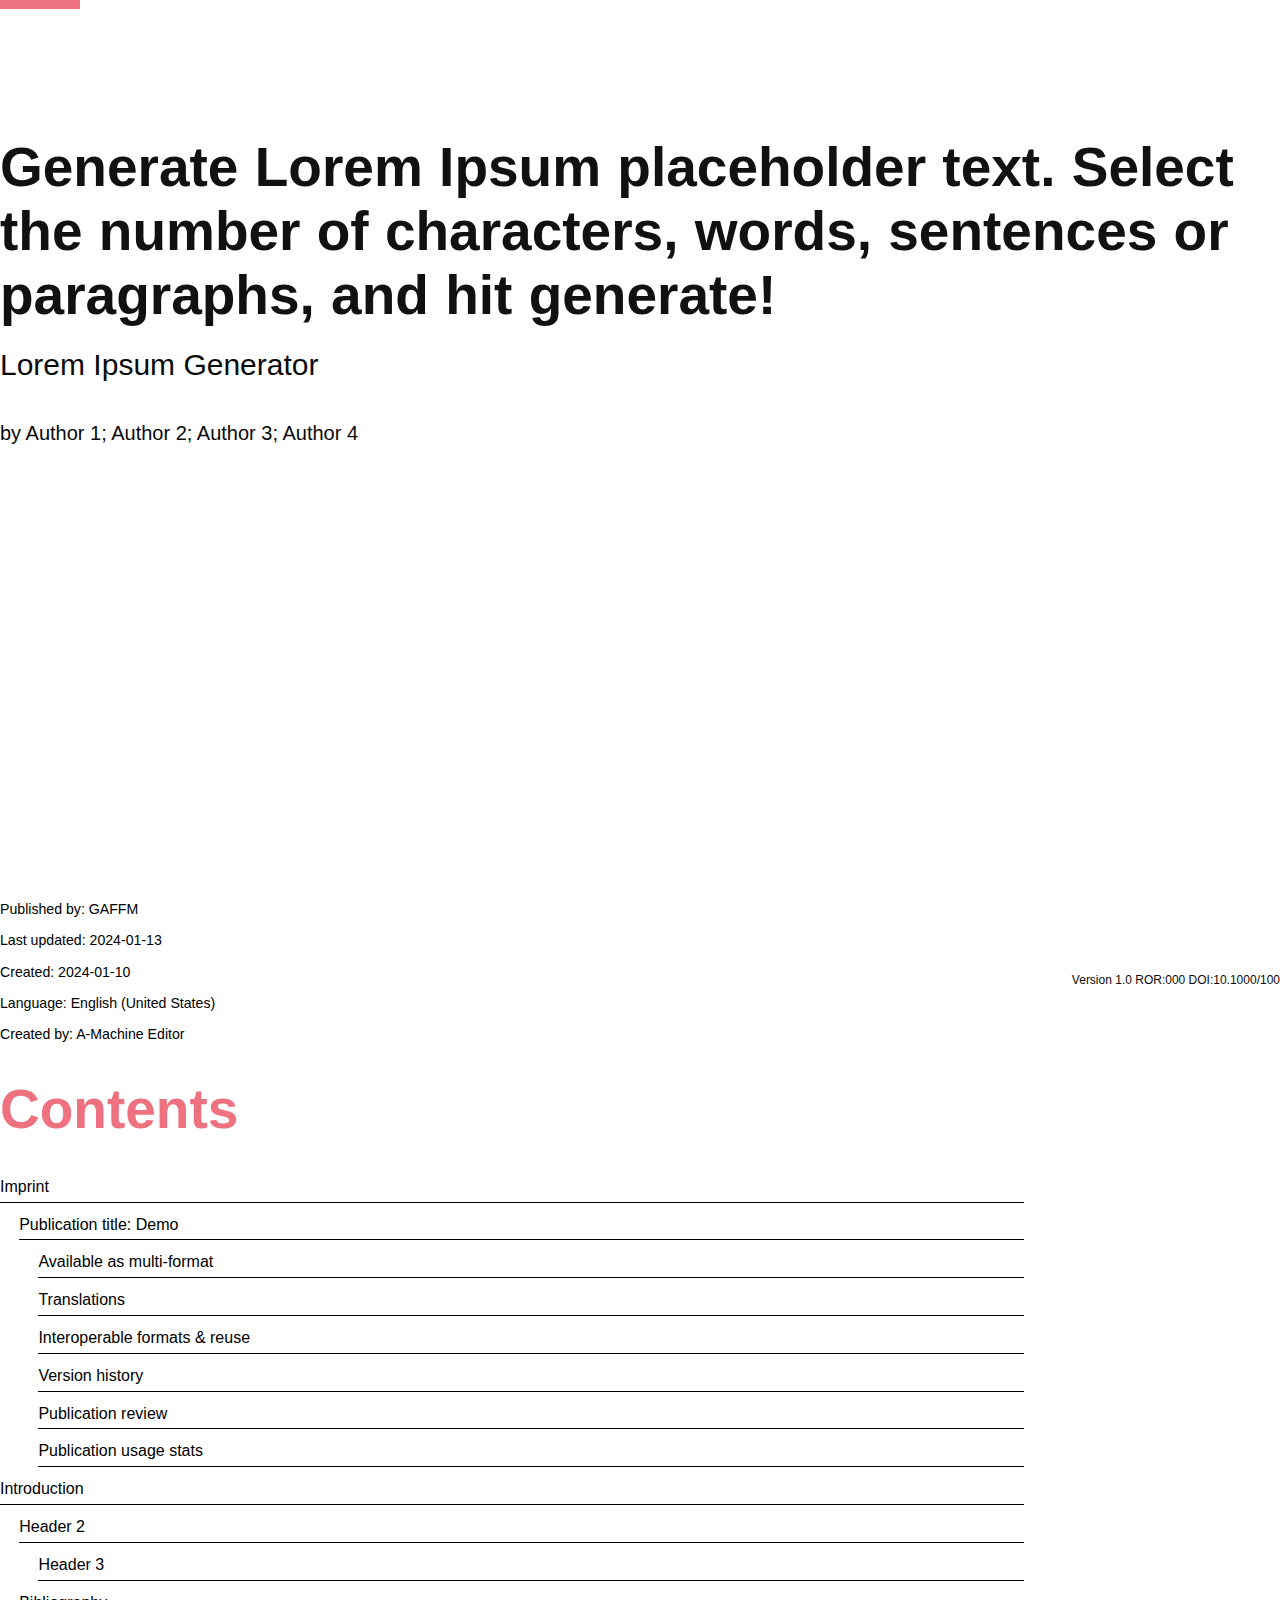
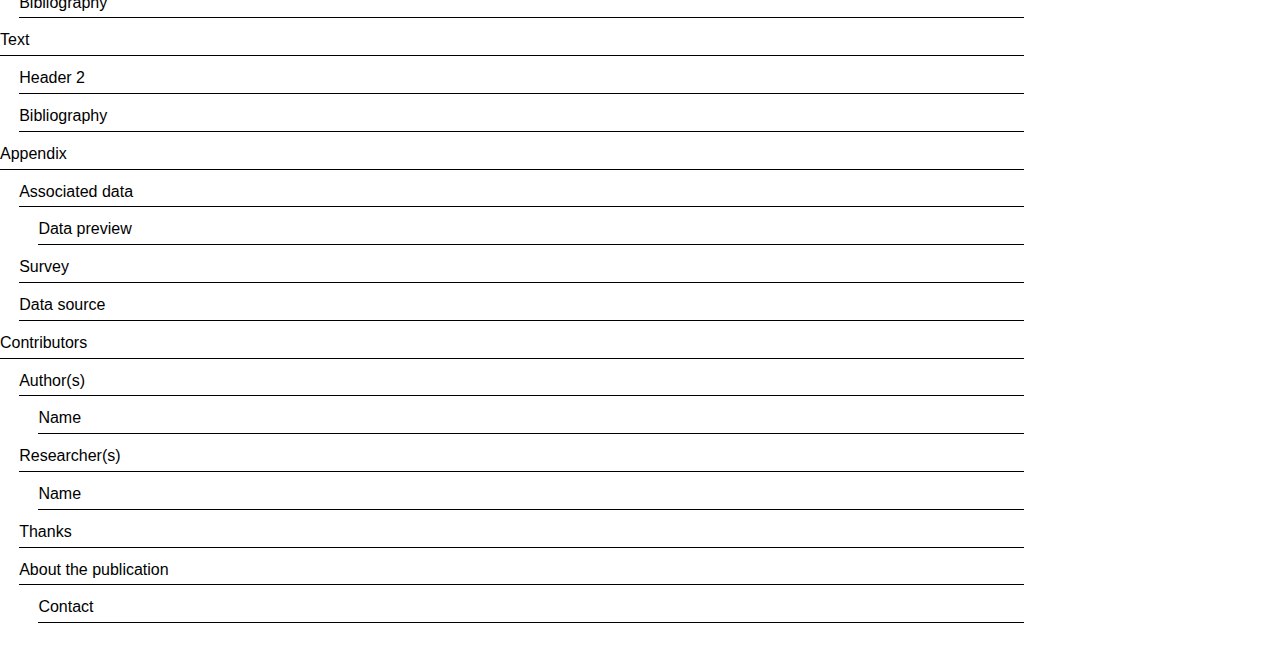
==== commit 57b883eb: "long title" ====
--- a/html/index.html
+++ b/html/index.html
@@ -3,20 +3,20 @@
   <head>
     <meta charset="utf-8">
     </meta>
-    <title>Report GAFFM</title>
+    <title>Generate Lorem Ipsum placeholder text. Select the number of characters, words, sentences or paragraphs, and hit generate!</title>
     <link type="text/css" rel="stylesheet" href="css/book.css" />
-    <link type="text/css" rel="stylesheet" href="css/appaloosa.css" />
+    <link type="text/css" rel="stylesheet" href="css/berichte-gaffm-en.css" />
   </head>
   <body class="book-index">
     <div class="titlepage frontmatter">
-      <h1 class="booktitle">Report GAFFM</h1>
-      <h2 class="booksubtitle">Subtitle</h2>
-      <h3 class="bookauthor">by The Author(s)</h3>
-      <h4 class="bookversion">Version 1.0R DOI: 10.1000/100 REPO: https://github.com/</h4>
+      <h1 class="booktitle">Generate Lorem Ipsum placeholder text. Select the number of characters, words, sentences or paragraphs, and hit generate!</h1>
+      <h2 class="booksubtitle">Lorem Ipsum Generator</h2>
+      <h3 class="bookauthor">by Author 1; Author 2; Author 3; Author 4</h3>
+      <h4 class="bookversion">Version 1.0 ROR:000 DOI:10.1000/100 </h4>
     </div>
     <div class="copyrightpage frontmatter">
-      <p>Published by: The Publisher</p>
-      <p>Last updated: 2024-01-10</p>
+      <p>Published by: GAFFM</p>
+      <p>Last updated: 2024-01-13</p>
       <p>Created: 2024-01-10</p>
       <p>Language: English (United States)</p>
       <p>Created by: A-Machine Editor</p>
@@ -70,122 +70,31 @@
           </li>
           <li>
             <a href="document-2.html#_2_0">
-              Appendix
-            </a>
-            <ol>
-              <li>
-                <a href="document-2.html#H2118760">
-                  Associated data
-                </a>
-                <ol>
-                  <li>
-                    <a href="document-2.html#H298432">
-                      Data preview
-                    </a>
-                  </li>
-                </ol>
-              </li>
-              <li>
-                <a href="document-2.html#H3599814">
-                  Survey
-                </a>
-              </li>
-              <li>
-                <a href="document-2.html#H1181349">
-                  Data source
-                </a>
-              </li>
-            </ol>
-          </li>
-          <li>
-            <a href="document-3.html#_3_0">
-              Contributors
-            </a>
-            <ol>
-              <li>
-                <a href="document-3.html#H8801368">
-                  Author(s)
-                </a>
-                <ol>
-                  <li>
-                    <a href="document-3.html#H7011072">
-                      Name
-                    </a>
-                  </li>
-                </ol>
-              </li>
-              <li>
-                <a href="document-3.html#H319339">
-                  Researcher(s)
-                </a>
-                <ol>
-                  <li>
-                    <a href="document-3.html#H9896496">
-                      Name
-                    </a>
-                  </li>
-                </ol>
-              </li>
-              <li>
-                <a href="document-3.html#H1663104">
-                  Thanks
-                </a>
-              </li>
-              <li>
-                <a href="document-3.html#H6025747">
-                  About the publication
-                </a>
-                <ol>
-                  <li>
-                    <a href="document-3.html#H5417875">
-                      Contact
+              Introduction
+            </a>
+            <ol>
+              <li>
+                <a href="document-2.html#H152469">
+                  Header 2
+                </a>
+                <ol>
+                  <li>
+                    <a href="document-2.html#H940055">
+                      Header 3
                     </a>
                     <ol>
                       <li>
-                        <a href="document-3.html#H4140235">
-                          Organisation name
-                        </a>
-                        <ol>
-                          <li>
-                            <a href="document-3.html#H5096991">
-                              Find the publication online
-                            </a>
-                          </li>
-                        </ol>
-                      </li>
-                    </ol>
-                  </li>
-                </ol>
-              </li>
-            </ol>
-          </li>
-          <li>
-            <a href="document-4.html#_4_0">
-              Introduction
-            </a>
-            <ol>
-              <li>
-                <a href="document-4.html#H152469">
-                  Header 2
-                </a>
-                <ol>
-                  <li>
-                    <a href="document-4.html#H940055">
-                      Header 3
-                    </a>
-                    <ol>
-                      <li>
-                        <a href="document-4.html#H1559559">
+                        <a href="document-2.html#H1559559">
                           Header 4
                         </a>
                         <ol>
                           <li>
-                            <a href="document-4.html#H7046962">
+                            <a href="document-2.html#H7046962">
                               Header 5
                             </a>
                             <ol>
                               <li>
-                                <a href="document-4.html#H2507771">
+                                <a href="document-2.html#H2507771">
                                   Header 6
                                 </a>
                               </li>
@@ -198,26 +107,117 @@
                 </ol>
               </li>
               <li>
-                <a href="document-4.html#_4_1">
+                <a href="document-2.html#_2_1">
                   Bibliography
                 </a>
               </li>
             </ol>
           </li>
           <li>
+            <a href="document-3.html#_3_0">
+              Text
+            </a>
+            <ol>
+              <li>
+                <a href="document-3.html#H3719843">
+                  Header 2
+                </a>
+              </li>
+              <li>
+                <a href="document-3.html#_3_1">
+                  Bibliography
+                </a>
+              </li>
+            </ol>
+          </li>
+          <li>
+            <a href="document-4.html#_4_0">
+              Appendix
+            </a>
+            <ol>
+              <li>
+                <a href="document-4.html#H2118760">
+                  Associated data
+                </a>
+                <ol>
+                  <li>
+                    <a href="document-4.html#H298432">
+                      Data preview
+                    </a>
+                  </li>
+                </ol>
+              </li>
+              <li>
+                <a href="document-4.html#H3599814">
+                  Survey
+                </a>
+              </li>
+              <li>
+                <a href="document-4.html#H1181349">
+                  Data source
+                </a>
+              </li>
+            </ol>
+          </li>
+          <li>
             <a href="document-5.html#_5_0">
-              Text
-            </a>
-            <ol>
-              <li>
-                <a href="document-5.html#H3719843">
-                  Header 2
-                </a>
-              </li>
-              <li>
-                <a href="document-5.html#_5_1">
-                  Bibliography
-                </a>
+              Contributors
+            </a>
+            <ol>
+              <li>
+                <a href="document-5.html#H8801368">
+                  Author(s)
+                </a>
+                <ol>
+                  <li>
+                    <a href="document-5.html#H7011072">
+                      Name
+                    </a>
+                  </li>
+                </ol>
+              </li>
+              <li>
+                <a href="document-5.html#H319339">
+                  Researcher(s)
+                </a>
+                <ol>
+                  <li>
+                    <a href="document-5.html#H9896496">
+                      Name
+                    </a>
+                  </li>
+                </ol>
+              </li>
+              <li>
+                <a href="document-5.html#H1663104">
+                  Thanks
+                </a>
+              </li>
+              <li>
+                <a href="document-5.html#H6025747">
+                  About the publication
+                </a>
+                <ol>
+                  <li>
+                    <a href="document-5.html#H5417875">
+                      Contact
+                    </a>
+                    <ol>
+                      <li>
+                        <a href="document-5.html#H4140235">
+                          Organisation name
+                        </a>
+                        <ol>
+                          <li>
+                            <a href="document-5.html#H5096991">
+                              Find the publication online
+                            </a>
+                          </li>
+                        </ol>
+                      </li>
+                    </ol>
+                  </li>
+                </ol>
               </li>
             </ol>
           </li>
--- a/html/css/berichte-gaffm-en.css
+++ b/html/css/berichte-gaffm-en.css
@@ -0,0 +1,1170 @@
+/*Appaloosa (Report) - publication style: Version: 6d7fb76 15 April 2023 14:44:44 Repo link: https://github.com/a-machine/appoloosa-report-style/blob/main/vivlio/style/css/appaloosa.css*/
+
+/*Headers gaffm #1*/
+
+@font-face {
+    font-family: "AgletSans";
+    font-weight: 600;
+    font-style: normal;
+    src: local('AgletSans Regular'), local('AgletSans-Regular'), url(media/AgletSans-Regular.otf) format('opentype');
+  }
+  
+  /*Headers gaffm h1, h2, article title */
+  
+  @font-face {
+    font-family: "AgletSans";
+    font-weight: 800;
+    font-style: normal;
+    src: local('AgletSans SemiBold'), local('AgletSans-SemiBold'), url(media/AgletSans-SemiBold.otf) format('opentype');
+  }
+  
+  /*Headers gaffm h3, h4, h5, h6 */
+  
+  @font-face {
+    font-family: "FSMe";
+    font-weight: 800;
+    font-style: normal;
+    src: local('FSMe Bold'), local('FSMe-Bold'), url(media/FSMe-Bold.otf) format('opentype');
+  }
+  
+  /*body gaffm*/
+  
+  @font-face {
+    font-family: "FSMe";
+    font-weight: 600;
+    font-style: normal;
+    src: local('FSMe'), local('FSMe'), url(media/FSMe.otf) format('opentype');
+  }
+    
+    *{
+      font-family: "FSMe", sans-serif;
+    }
+  
+  /*Page size*/
+  
+  @page {
+      size: 210mm 297mm;
+      margin-top: 20mm;
+      margin-bottom: 30mm;
+    }
+  
+   /*Cover*/ 
+    
+    @page: first {
+      size: 210mm 297mm;
+      background-image: linear-gradient(#ecece6,#ecece6 73%,#00b8ec, #63c7f1 27%);
+      background-size: 210mm 297mm;
+      display: flex;
+      margin-top: 30mm;
+      color: #ee717f;
+      page-break-after: always;
+      @bottom-left { content: normal; }
+      @bottom-center { content: normal; }
+      @bottom-right { content: normal; }
+      @top-left { content: normal; }
+      @top-right { content: normal;}
+      @top-center { content: normal;}
+    }
+  
+  /*Verso - left page*/ 
+  
+  @page: left {
+      margin-left: 15mm;
+      margin-right: 20mm;
+      @top-left {
+        content: " ";
+      }
+      @top-center {
+        content: " ";
+      }
+      @bottom-left {
+        content: counter(page) " "" | "" "  env(doc-title);
+        font-family: "FSMe", sans-serif;
+        font-weight: 600;
+        font-size: 12px;
+        line-height: 1.4;
+        color: #000000;
+        letter-spacing: 0.1pt;
+        /*word-spacing: 1px;*/
+        background-image: linear-gradient(45deg, #ee717f,#ee717f);
+        background-repeat: no-repeat;
+        background-size: 80px 9px;
+        background-position: 0 55%;
+        padding-top: 20px;
+        vertical-align: top;
+        width: 75%;
+        }
+        @bottom-center {
+            content: " ";
+            width: 10%;
+          }
+          @bottom-right { width: 15%; }
+      }
+  
+      /*Recto - right page*/
+    
+  @page: right {
+      margin-left: 20mm;
+      margin-right: 15mm;
+      @top-right {
+         content: "";
+      }
+      @top-center {
+        content: " ";
+      }
+      @bottom-left { width: 15%; }
+      @bottom-center {
+        content: " ";
+        width: 10%;
+      }
+      @bottom-right {
+        content: string(chapter-title, start) " "" | "" " counter(page);
+        font-family: "FSMe", sans-serif;
+        font-weight: 600;
+        font-size: 12px;
+        line-height: 1.4;
+        color: #000;
+        letter-spacing: 0.1pt;
+        background-image: linear-gradient(45deg, #ee717f,#ee717f);
+        background-repeat: no-repeat;
+        background-size: 80px 9px;
+        background-position: 100% 55%;
+        padding-top: 20px;
+        vertical-align: top;
+        width: 75%;
+      }
+    }
+  
+  /*Blank page*/ 
+   
+  @page: blank {
+      @bottom-left {content: normal;}
+      @bottom-right {content: normal;}
+      @top-center {content: normal;}
+      @top-left {content: normal;}
+      @top-right {content: normal;}
+    }
+  
+  /*HTML basics*/ 
+  
+  html {
+      font-size: 18px;
+      font-weight: 300;
+      color: #000;
+      text-rendering: optimizeLegibility;
+      overflow-wrap: break-word;
+      word-wrap: break-word;
+    }
+  html body { background-color: transparent!important;}
+  body {
+      counter-reset: chapter figure-cat-figure figure-cat-photo figure-cat-table footnote-counter footnote-marker-counter;
+      overflow-wrap: break-word;
+    }
+    
+    html,
+    body,
+    div,
+    span,
+    object,
+    iframe,
+    h1,
+    h2,
+    h3,
+    h4,
+    h5,
+    h6,
+    p,
+    blockquote,
+    pre,
+    abbr,
+    address,
+    cite,
+    code,
+    del,
+    dfn,
+    em,
+    img,
+    ins,
+    kbd,
+    q,
+    samp,
+    small,
+    strong,
+    sub,
+    sup,
+    var,
+    b,
+    i,
+    dl,
+    dt,
+    dd,
+    ol,
+    ul,
+    li,
+    fieldset,
+    form,
+    label,
+    legend,
+    table,
+    caption,
+    tbody,
+    tfoot,
+    thead,
+    tr,
+    th,
+    td,
+    article,
+    aside,
+    canvas,
+    details,
+    figcaption,
+    figure,
+    footer,
+    header,
+    hgroup,
+    menu,
+    nav,
+    section,
+    summary,
+    time,
+    mark,
+    audio,
+    video {
+      margin: 0;
+      padding: 0;
+      border: 0;
+      font-size: 100%;
+      vertical-align: baseline;
+    }
+    .copyrightpage p {
+      font-family: "FSMe", sans-serif;
+      color: #000;
+    }
+    nav::before {
+      content: "Contents";
+      font-family: "AgletSans", sans-serif;
+      font-size: 55px;
+      color: #ee717f;
+      font-weight: 600;
+    }
+    nav {
+      margin: 2em 0;
+      break-before: always;
+      page-break-before: always;
+      width: 80%;
+      font-family: "FSMe", sans-serif;
+    }
+    nav ol {
+      margin-top: 2em;
+      list-style: none;
+    }
+    nav li a {
+      display: inline-flex;
+      width: 100%;
+      text-decoration: none;
+      color: currentColor;
+      align-items: baseline;
+      border: none;
+      /*font-size: 9pt;*/
+      border-bottom: 1px solid;
+      line-height: 1.8em;
+    }
+    /*nav li a:hover {
+      border-bottom: 0px;
+    }*/
+    nav li a::before {
+      margin-right: 0.5em;
+      /*border-bottom: 1px dotted;*/
+      content: "";
+      order: 1;
+      flex: auto;
+    }
+    nav li {
+      font-weight: 500;
+    }
+    
+    nav li ol {
+      margin-top: 0.5em;
+    }
+    
+    nav li ol li {
+      padding-left: 1.2em;
+      font-weight: 300;
+    }
+    
+    nav li ol li ol li ol li {
+      display: none;
+    }
+    
+    nav li a::after {
+     text-align: right;
+     content: target-counter(attr(href), page);
+     align-self: flex-end;
+     flex: none;
+     order: 2;
+    }
+  
+  /*Docsify*/
+  
+  /*Review*/
+  
+  /*QR code for content URL*/
+  
+  div.titlepage {
+    height: 100vh;
+    background-image: url("media/GAF-Logo-30_CMYK-P709_lachs.png");
+    /*-webkit-filter: drop-shadow( -5px 5px 5px rgb(165, 165, 165) );
+    filter: drop-shadow( -5px 5px 5px rgb(146, 8, 8)); */
+    background-position: 0% 100%;
+    background-size: 30%;
+    background-repeat: no-repeat; /*logo cover image*/
+    margin-top: 0em;
+    margin-bottom: 0em;
+  }
+  
+  .booktitle {
+      /*text-align: center;*/
+      font-family: "AgletSans", sans-serif;
+      font-size: 55px;
+      color:#111111;
+      page-break-inside: avoid;
+      page-break-after: avoid;
+      text-transform: none;
+      hyphens: manual;
+      white-space: pre-line;
+      letter-spacing: 0pt;
+      word-spacing: 1px;
+      font-weight: 800;
+      max-width: 100%;
+      margin: 0;
+      text-align: left;
+    }
+  
+  .booktitle:before {
+      display: block;
+      text-transform: none;
+      counter-increment: chapter;
+      height: 7em;
+      background-image: linear-gradient(45deg, #ee717f,#ee717f);
+      background-repeat: no-repeat;
+      background-size: 80px 9px;
+      background-position: 0% 0%;
+      padding-top: 0.5em;
+      color: #0a0a0a;
+      content:" ";/*here goes text*/
+      font-size: 18px;
+    }
+    
+  h2.booksubtitle {
+      font-family: "AgletSans", sans-serif;
+      font-size: 30px;
+      font-weight: 400!important;
+      color: #0a0a0a;
+      padding-top: 0.7em;
+      margin: 0;
+    }
+  
+  h3.bookauthor {
+      font-family: "AgletSans", sans-serif;
+      font-size: 20px;
+      color: #0a0a0a;
+      padding-top: 2em;
+      font-weight: 400!important;
+      margin: 0;
+    }
+  
+  h4.bookversion {
+      font-family: "AgletSans", sans-serif;
+      font-size: 12px;
+      color: #0a0a0a;
+      font-weight: 400!important;
+      padding-top: 44em;
+      margin: 0;
+      text-align: right;
+    }
+    
+  h1.part {
+      page-break-before: always!important;
+      page-break-after: always!important;
+      color: #111111;
+      margin-top:0;
+    }
+  h1.part:before {
+      display: block;
+      text-transform: none;
+      counter-increment: chapter;
+      height: 1em;
+      background-image: linear-gradient(45deg, #ee717f,#ee717f);
+      background-repeat: no-repeat;
+      background-size: 80px 9px;
+      background-position: 0% 0%;
+      content:"";
+    }
+  
+  .article-part.article-title {
+      page-break-before: always!important;
+    }
+  .article-title {
+      font-family: "AgletSans", sans-serif;
+      string-set: chapter-title content(text);
+      font-size: 55px;
+      color:#ee717f;
+      /*margin-top: 2em;*/
+      page-break-before: always!important;
+      page-break-inside: avoid;
+      page-break-after: avoid;
+      text-transform: none;
+      hyphens: manual;
+      white-space: pre-line;
+      letter-spacing: 0pt;
+      word-spacing: 1px;
+      font-weight: 800;
+      max-width: 70%;
+    }
+  
+  .article-title strong { font-weight: 600;}
+    
+  .article-title:before {
+      display: block;
+      text-transform: none;
+      counter-increment: chapter;
+      height: 1em;
+      background-image: linear-gradient(45deg, #ee717f,#ee717f);
+      background-repeat: no-repeat;
+      background-size: 80px 9px;
+      background-position: 0% 0%;
+      content:"";
+    }
+  .article-title:after{
+      display: block;
+      background-image: linear-gradient(45deg, #ee717f,#ee717f);
+      background-repeat: no-repeat;
+      background-size: 80px 9px;
+      background-position: 0% 100%;
+      content:"";
+      height:1em;
+    }
+  .article-contributors, .article-authors {
+      font-size:  0.8837rem;
+      font-weight: 300;
+      margin: 20px 0;
+    }
+  .article-abstract {
+      margin: 10px 0 80px 0;
+    }
+  .article-abstract p {
+      font-size:  1.3rem;
+      font-weight: 400;
+      margin: 10px 0 80px 0;
+    }
+    
+  .article-body {
+       margin-top: -15px;
+       margin-left: 170px;
+     }
+    
+     section.fnlist {
+       margin-left: 170px;
+     }
+    
+  /*Literaturverzeichnis*/
+  
+  h1.article-bibliography-header {
+      font-family: "AgletSans", sans-serif;
+      font-size: 1.395rem;
+      text-align: left;
+      margin-bottom: 0;
+      page-break-inside: avoid;
+      page-break-after: avoid;
+      text-transform: none;
+      hyphens: manual;
+      white-space: pre-line;
+      /*letter-spacing: 0pt;
+      word-spacing: 1px;*/
+      margin-left: 170px;
+      font-weight: 600;
+      color: #ee717f;
+    }
+    div.csl-bib-body {
+      margin-left: 170px;
+    }
+  
+  .csl-entry {
+      font-family: "FSMe", sans-serif;
+      font-weight: 300;
+      font-size:  0.8837rem;
+      line-height: 1.37;
+      margin-bottom: 9pt;
+      /*letter-spacing: 0.2pt;
+      word-spacing: 0.2pt;*/
+    }
+  
+  .article-body > figure.image-width-100 {
+      margin-left: -170px;
+      width: auto !important;
+    }
+    
+  .image-width-100 {
+        width: 99%;
+        box-sizing:border-box;
+    }
+    
+    .image-width-90 {
+        width: 89%;
+        box-sizing:border-box;
+    }
+    
+    .image-width-75 {
+        width: 74%;
+        box-sizing:border-box;
+    }
+    
+    .image-width-50 {
+        width: 49%;
+        margin-left:5%;
+        margin-right:5%;
+        box-sizing:border-box;
+    }
+    
+    .image-width-25 {
+        width: 24%;
+        margin-left:2%;
+        margin-right:2%;
+        box-sizing:border-box;
+    }
+    
+    p {
+      font-size:  0.8837rem; /* 0.8837rem */
+      line-height: 1.37; /* 1.3954rem */
+      margin-bottom: 0pt;
+      text-align: justify;
+      /*letter-spacing: 0.2pt;
+      /*word-spacing: 0.2pt;*/
+      orphans: 2;
+      widows: 2;
+    }
+    
+    p + p {
+      text-indent: 0;
+      margin-top: 9pt; }
+    
+    div.table-cell-container p + p {
+      margin-top: 0pt;}
+    
+    li p {
+       display: inline;
+    }
+    
+    p strong,
+    p .bold,
+    p .Bold,
+    p b,
+    li strong,
+    li .bold,
+    li .Bold,
+    li b {
+      font-weight: 700;
+    }
+    
+    table li strong,
+    table li .bold,
+    table li .Bold,
+    table li b {
+      font-family: "FSMe", sans-serif;
+      font-weight: 700;
+    }
+    
+    em,
+    .italic {
+      font-family: inherit;
+      font-style: italic;
+    }
+    
+    pre {
+      max-width: 80.1266666667mm;
+    }
+    
+    a, .csl-bib-body a {
+      color: #000;
+      text-decoration: none !important;
+      border-bottom: 1px dashed rgb(101,100,98);
+    }
+    
+    a:hover {
+      border-bottom: 1px solid rgb(101,100,98);
+    }
+    
+    strong em {
+      font-weight: bold;
+      font-style: italic;
+    }
+    
+    var {
+      font-family: "FSMe", sans-serif;
+      font-weight: normal;
+    }
+    
+    var em,
+    var .Italic {
+      font-weight: normal;
+      font-style: normal;
+    }
+    
+    sup {
+      font-size: 9.75pt;
+      font-weight: inherit;
+      position: relative;
+      top: -3px;
+      vertical-align: baseline;
+    }
+    
+    .references p {
+      line-height: 10.8pt;
+      font-size: 9pt;
+    }
+    
+    blockquote {
+      display: block;
+      width: 95%;
+      position: relative;
+      font-family: "FSMe", sans-serif;
+      font-size:  11pt; /* 1.023rem */
+      vertical-align: baseline;
+      margin-top: 12pt;
+      margin-bottom: 12pt;
+      margin-left: 20px;/* 3.3241rem*/
+      padding-left: 5px;
+      margin-right: 10px;
+    
+    }
+    
+    /*blockquote:before {
+      font-family: "noto serif", serif;
+      content: "“";
+      font-size: 4em;
+      left: -45px;
+      top: -10px;
+      z-index: 5;
+      position: absolute;
+      color: rgb(0,22,104);
+      opacity: 1;
+    }*/
+    
+    blockquote p {
+      font-family: inherit;
+      text-align: left;
+      font-weight: 200;
+      line-height: 1.37;
+      font-style: italic;
+    }
+    
+    blockquote strong {
+      font-weight: 700;
+    }
+    
+    blockquote  p.att { text-align: right; }
+    
+    h2, h2 strong {
+    font-family: "AgletSans", sans-serif;
+    margin-top: 1.5em;
+    color:#ee717f; /*rgb(25,43,83);*/
+    }
+    h3, h3 strong,
+    h4, h4 strong,
+    h5,
+    h6 {
+      font-family: "FSMe", sans-serif;
+      margin-top: 1.5em;
+      color: #000; /*rgb(25,43,83);*/
+    }
+    
+    h1 {
+      font-family: "AgletSans", sans-serif;
+      font-size: 55px; /* 2.233rem */
+      color:#111111; /*rgb(25,43,83);*/
+      margin-bottom: 1em;
+      margin-top: 1em;
+      page-break-inside: avoid;
+      page-break-after: avoid;
+      text-transform: none;
+      hyphens: manual;
+      white-space: pre-line;
+      letter-spacing: 0pt;
+      word-spacing: 1px;
+      font-weight: 800
+    }
+    
+    h1 strong {font-weight: 800;}
+    
+    h2 {
+      font-size: 1.395rem; 
+      font-family: "AgletSans", sans-serif;
+      text-transform: none;
+      font-weight: 800;
+      /*margin: 1.5em 0 1.2em 0;*/
+      margin-top: 20pt;
+      margin-bottom: 9pt;
+      page-break-inside: avoid;
+      page-break-after: avoid;
+    }
+    
+    h3 {
+      font-size: 1.18rem; /* 1.209rem */
+      font-family: "FSMe", sans-serif;
+      margin-top: 17pt;
+      page-break-inside: avoid;
+      page-break-after: avoid;
+      font-weight: 800;
+      margin-bottom: 9pt;
+    }
+    
+    h4 {
+      font-size: 1.01rem; /* 1.023rem */
+      font-family: "FSMe", sans-serif;
+      margin-top: 15pt;
+      margin-bottom: 9pt;
+      font-weight: 800;
+      page-break-inside: avoid;
+      page-break-after: avoid;
+    }
+    
+    h5 {
+      font-family: "FSMe", sans-serif;
+      font-weight: 800;
+      font-size: 0.97rem; /* 0.930rem*/
+      margin-top: 18px;
+      margin-bottom: 5pt;
+      page-break-inside: avoid;
+      page-break-after: avoid;
+    }
+    
+    h6 {
+      font-family: "FSMe", sans-serif;
+      font-weight: 800;
+      font-size: 0.89rem;
+      margin-top: 20pt;
+      margin-bottom: 5pt;
+      page-break-inside: avoid;
+      page-break-after: avoid;
+    }
+    
+    hr {
+        border: 0;
+        height: 1px;
+        background: #000;
+        }
+    
+    hr.br { border:0; height: 0px; }
+    
+    .one ol li {
+      list-style-type: decimal;
+    }
+    
+    .article-body a.fn {
+      left: 0.2em;
+      border-bottom: none;
+      font-family: "FSMe", sans-serif;
+    }
+    .footnotes ol li p a {
+      text-wrap: word-break;
+    }
+    .footnote-counter {font-size: 12px; font-weight: 600;}
+    
+    /*li[id*="fn"] {
+      text-indent: 0;
+      font-weight: 400;
+      font-size: 80%;
+      margin-left: 1.3pc;
+      font-family: "FSMe", sans-serif;
+    }*/
+    .fnlist p {
+      text-indent: 0;
+      font-weight: 400;
+      line-height: 1.3;
+      margin: 0.2em 0 0.5em 0;
+      font-size: 12px;/*0.76rem*/
+      font-family: "FSMe", sans-serif;
+      text-align: left;
+    }
+    
+    /*epub*/
+  
+    .footnote-content {
+      color: #000;
+      text-indent: 0;
+      font-size: 0.7rem;
+      font-family: "FSMe", sans-serif;
+    }
+    
+    .footnote-content span {
+      margin-left: 1.3pc;
+    }
+    
+    a.footnoteRef {
+      border-bottom: 0;
+      line-height: 0;
+      background: none;
+      display: inline;
+    }
+    
+    figure {
+      text-indent: 0;
+      width: 100%;
+      text-align: center;
+      margin-top: 27pt;
+      margin-bottom: 27pt;
+    }
+    
+    figure img {
+      display: block;
+      height: auto;
+      margin: auto;
+    }
+    
+    figure figcaption {
+      font-family: "FSMe", sans-serif;
+      margin: 8px 0;
+      font-weight: 300;
+      font-size:  0.82rem;
+      line-height: 1.37;
+      text-indent: 0;
+      text-align: left;
+    }
+    
+    .label-counter {
+      font-weight: 700;
+    }
+  
+    /*From Fidus writer*/
+  
+    .figure-cat-figure::after {
+        counter-increment: figure-cat-figure;
+        content: ' ' counter(figure-cat-figure);
+    }
+    
+    .figure-cat-photo::after {
+        counter-increment: figure-cat-photo;
+        content: ' ' counter(figure-cat-photo);
+    }
+    
+    .figure-cat-table::after {
+        counter-increment: figure-cat-table;
+        content: ' ' counter(figure-cat-table);
+    }
+    
+    .figure-cat-figure + span::before, .figure-cat-photo + span::before, .figure-cat-table + span::before {
+        content: ': ';
+    }
+    
+    ul {
+      display: block;
+      list-style-type: disc;
+      margin-top: 1em;
+      margin-bottom: 1em;
+      margin-left: 0;
+      margin-right: 0;
+      padding-left: 20px;
+      font-size:  0.8837rem!important;
+      line-height: 1.37;
+      hyphens: none;
+    }
+    ul li {
+      margin-bottom: 0.5em;
+      height: auto;
+    }
+    
+    ul.dashed {
+      list-style-type: none;
+    }
+    ul.dashed > li {
+      text-indent: -15px;
+    }
+    ul.dashed > li:before {
+      content: "-";
+      text-indent: -20px;
+      color:#111111;
+      font-size: 120%;
+      font-weight: 700;
+    }
+  
+    /*#page-navigation ol {
+        margin: 0;
+        padding: 0;
+        list-style-type: decimal;
+        float: left;
+    }*/
+    
+     .article-body ol {
+      display: block;
+      list-style: decimal;
+      /*counter-reset: ol-counter;*/
+      margin-top: 1em;
+      margin-bottom: 1em;
+      margin-left: 0;
+      margin-right: 0;
+      padding-left: 18px;
+      font-size:  0.8837rem!important;
+      line-height: 1.37;
+      hyphens: none;
+    }
+    ol li {
+      margin-bottom: 0.5em;
+    }
+    
+    table {
+      margin: 0 auto;
+      width: 99% !important;
+      font-family: "FSMe", sans-serif;
+      background-size: 8pt;
+      page-break-inside: avoid;
+      margin-top: 9pt;
+      margin-bottom: 18pt;
+      border-collapse: collapse;
+      /*border-bottom: 1pt solid #000;*/
+      border-left: 0;
+      border-right: 0;
+      text-align: left;
+      font-size: 9pt;
+    }
+    
+    .article-body > table.table-100.table-fixed {
+      margin-left: -170px !important;
+      width: auto !important;
+    }
+    .article-body + table caption {
+      padding-top: 80px!important;
+      /*background-color: blue!important;*/
+    }
+    
+    table.tbnostyle tr:first-of-type td {
+      font-style: normal!important;
+      background-color: transparent !important;
+      border-bottom: 1px solid rgb(231,231,231)!important;
+    }
+    
+    table caption {
+      /*border-top: 1px solid rgb(231,231,231);
+      border-bottom: 1px solid #435772;*/
+      padding: 1em 0;
+      font-size: 0.72rem;
+      text-align: left;
+      margin: 0 auto;
+      vertical-align: middle;
+    }
+    
+    table td {
+      width: auto;
+      border-left: 0;
+      border-right: 0;
+      /*text-align: right;*/
+      border-bottom: 1px solid #111111;
+      padding: 1.1em 0.5em;
+    }
+    
+    table td a {
+     /*word-break: break-all; break words url*/
+     word-wrap: break-word;
+     overflow-wrap: break-word;
+    }
+    
+    table td:last-of-type {
+      padding-right: 1em;
+    }
+    
+    table p,
+    table ul,
+    table li,
+    table ol {
+      font-size: 9pt;
+      font-weight: 400;
+      line-height: 1.37;
+      margin: 0;
+      font-family: "FSMe", sans-serif;
+      text-align: left;
+      text-indent: 0;
+       /*list-style-position: outside;*/
+    }
+    
+    table li {
+      vertical-align:top;
+    }
+    
+    tr:first-of-type th {
+      padding-top: 1.1em;
+      padding-bottom: 1.1em;
+    }
+    
+    tr:first-of-type td {
+      font-style: italic;
+      /*background-color: rgb(241,248,250);
+      border-bottom: 2px solid rgb(15,100,167);*/
+    }
+    tr:nth-child(odd) {
+      background-color: #ecece6;
+    }
+    tr:nth-child(even) {
+      background-color: #dad8ce;
+    }
+    tr:last-of-type td {
+      padding-bottom: 0.6em;
+    }
+    
+    table + p {
+      text-indent: 0;
+    }
+    
+    th {
+      border-left: 0;
+      border-right: 0;
+      padding: 1em;
+      font-weight: 600;
+      background-color: #63c7f1;/*#111111*/
+      border-bottom: 1px solid #000000;
+    }
+    
+    th p { color: #000000; }
+    
+    tr:first-of-type {
+        font-weight: normal;
+    }
+    
+    tr.head + tr td {
+      padding-top: 0.8em;
+    }
+    
+    table + p {
+      margin: 0 auto;
+      width: 95% !important;
+      margin-top: 0;
+    }
+    
+    table + p + p {
+      margin-top: 18pt;
+    }
+    
+    /*ul numeric*/
+    ul.numeric-decimals { counter-reset:section -1; list-style-type:none; list-style-position: outside; padding-left: 0; font-size: 9pt;}
+    ul.numeric-decimals li { list-style-type:none;
+      margin-top: 0.3em;
+      color: #000;
+      margin-left: 0;
+      margin-left: 0;
+      text-indent: 0;
+      letter-spacing: 0.2pt;
+      word-spacing: 0px; }
+    ul.numeric-decimals li ul { counter-reset:subsection; }
+    ul.numeric-decimals li:before{
+        counter-increment:section;
+        content:counter(section) ". ";/*content:"Section " counter(section) ". ";*/
+    }
+    ul.numeric-decimals li ul li:before {
+        counter-increment:subsection;
+        content:counter(section) "." counter(subsection) " ";
+    }
+    
+    /*3 level*/
+    ul.numeric-decimals li ul li ul { counter-reset:subsubsection; }
+    ul.numeric-decimals li ul li:before{
+        counter-increment:subsection;
+        content:counter(section) "." counter(subsection) " ";
+    }
+    ul.numeric-decimals li ul li ul li:before {
+        counter-increment:subsubsection;
+        content:counter(section) "." counter(subsection) "." counter(subsubsection) " ";
+    }
+    
+    /*None level*/
+    ul.numeric-decimals li.none:before {
+        content: " ";
+    }
+    
+    div.article-body > h2:first-child, div.Kolophon > h2:first-child {
+      margin-top: 0pt;
+    }
+    
+    h2 + h2, h2 + h3, h3 + h4, h4 + h5 {
+      margin-top: -5pt;
+    }
+    
+    h2 + p {
+      margin-top: -5pt;
+    }
+    
+    h3 + p, h4 + p, h5 + p {
+     margin-top: -3pt;
+    }
+    
+    h2 + p /* h3+p*/ {
+        page-break-after: avoid;
+    }
+    
+    .txtnospace p, p.txtnospace {
+      letter-spacing: 0.1pt !important;
+      word-spacing: 0.2pt !important;
+    }
+    
+    ol.upper-latin {
+      list-style-type: upper-latin;
+    }
+  
+    @media print {
+      a {
+        color: #000;
+        text-decoration: none !important;
+        border-bottom: 1px dotted rgb(101,100,98);
+      }
+    
+      @page {
+        size: 210mm 297mm;
+      }
+    
+    }
+    
+    @media screen and (min-width: 400px) and (max-width: 700px) {
+        .article-body, section.fnlist , h1.article-bibliography-header, div.csl-bib-body, .article-body > figure.image-width-100, .article-body > table.table-100.table-fixed, blockquote  {
+         margin-left: 0px!important;
+        }
+        .article-body {
+          margin-top: 15px;
+        }
+        .article-title, h1.part, nav::before {
+         max-width: 100%;
+         font-size: 40px;
+        }
+        nav {
+         width: 100%;
+         font-size: 0.7rem;
+        }
+        nav li a {
+         line-height: 1.2em;
+        }
+    
+    }
+  
+    /* EPUB overwrites */
+  
+     .epub .article-body {
+       margin-top: 15px;
+     }
+    
+     .epub .article-body p {
+       text-align: left;
+     }
+    
+     .epub .article-body, .epub section.fnlist , .epub h1.article-bibliography-header, .epub div.csl-bib-body, .epub .article-body > figure.image-width-100, .epub .article-body > table.table-100.table-fixed, .epub blockquote  {
+      margin-left: 0px!important;
+    }
+     .epub .article-title, .epub h1.part, .epub nav::before {
+      max-width: 100%;
+      font-size: 40px;
+    }
+    .epub nav {
+      width: 100%;
+      font-size: 0.7rem;
+    }
+    .epub nav li a {
+      line-height: 1.2em;
+    }
+    .epub .figure-cat-figure + span::before, .epub .figure-cat-photo + span::before, .epub .figure-cat-table + span::before {
+        content: ' ';
+    }